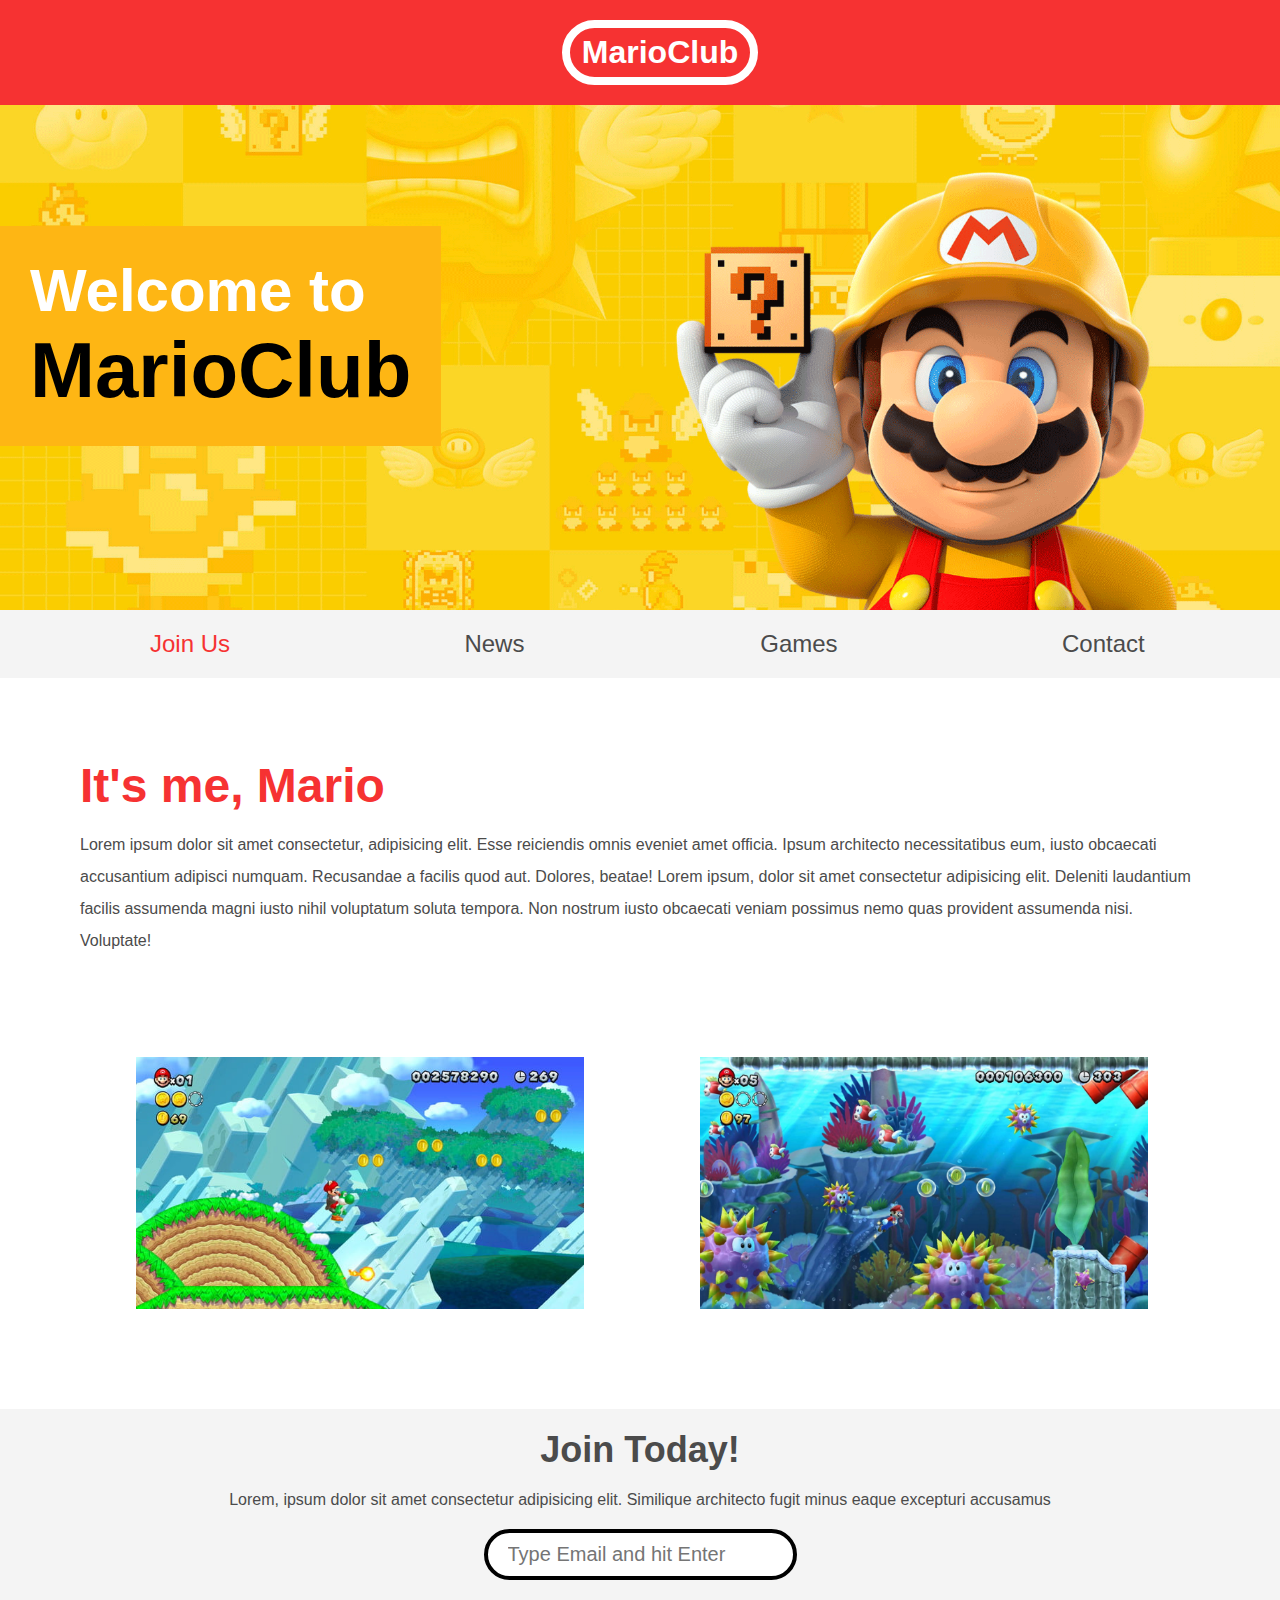
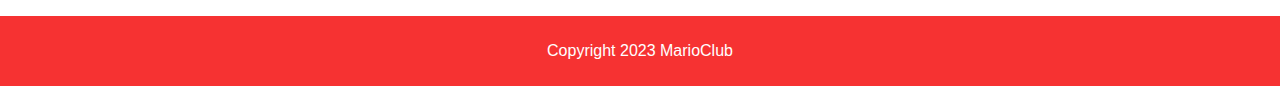
==== index.html @ 32a3d2de "Hosting a page" ====
<html lang="en">
<head>
    <meta name="viewport" content="width = device-width, initial-scale = 1.0">
    <link rel="stylesheet" href="styles.css">
    <title>MarioClub</title>
</head>
<body>
    <header>
        <h1>MarioClub</h1>
    </header>

    <section class="banner">
        <img src="img/banner.png" alt="welcome banner">
        <div class="welcome">
            <h2>Welcome to <br><span>MarioClub</span></h2>
        </div>
    </section>

    <nav class="main-nav">
        <ul>
            <li> <a href="join.html" class="join">Join Us</a> </li>
            <li> <a href="#">News</a> </li>
            <li> <a href="#">Games</a> </li>
            <li> <a href="#">Contact</a> </li>
        </ul>
    </nav>

    <main>
        <article>
            <h2>It's me, Mario</h2>
            <p>
                Lorem ipsum dolor sit amet consectetur, adipisicing elit. Esse reiciendis omnis eveniet amet 
                officia. Ipsum architecto necessitatibus eum, iusto obcaecati accusantium adipisci numquam. 
                Recusandae a facilis quod aut. Dolores, beatae! Lorem ipsum, dolor sit amet consectetur 
                adipisicing elit. Deleniti laudantium facilis assumenda magni iusto nihil voluptatum soluta 
                tempora. Non nostrum iusto obcaecati veniam possimus nemo quas provident assumenda nisi. 
                Voluptate!
            </p>
        </article>

        <ul class="images">
            <li> <img src="img/thumb-1.png" alt="thumb 1"> </li>
            <li> <img src="img/thumb-2.png" alt="thumb 2"> </li>
        </ul>
    </main>

    <section class="join">
        <h2>Join Today!</h2>
        <p>
            Lorem, ipsum dolor sit amet consectetur adipisicing elit. 
            Similique architecto fugit minus eaque excepturi accusamus
        </p>
        <form>
            <input type="email" name="email" placeholder="Type Email and hit Enter" required>
        </form>
    </section>

    <footer>
        <p>Copyright 2023 MarioClub</p>
    </footer>

</body>
</html>
---- styles.css ----
body, ul, li, h1, h2, a{
    margin: 0px;
    padding: 0px;
    font-family: Arial;
}

header{
    position: fixed;
    z-index: 1;
    width: 100%;
    top: 0px;
    left: 0px;
    background-color: #f63232;
    padding: 20px;
    text-align: center;
}

header h1{
    display: inline-block;
    color: white;
    border: 8px solid white;
    border-radius: 36px;
    padding: 6px 12px;
}

.banner{
    position: relative;
}

.banner img{
    max-width: 100%;
}

.banner .welcome{
    position: absolute;
    left: 0px;
    top: 37%;
    background-color: #feb614;
    color: white;
    padding: 30px;
}

.banner h2{
    font-size: 60px;
}

.banner h2 span{
    font-size: 1.3em;
    color: black;
}

nav{
    background-color: #f4f4f4;
    padding: 20px 40px;
    position: sticky;
    top: 104px;
    z-index: 2;
}

nav ul{
    white-space: nowrap;
    max-width: 1200px;
    margin: 0 auto;
    text-align: center;
}

nav li{
    display: inline-block;
    width: 25%;
    font-size: 24px;
}

nav li a{
    text-decoration: none;
    color: #4b4b4b;
    font-family: sans-serif;
    font-weight: 500;
}

nav li a.join{
    color: #f63232;
}

nav li a:hover{
    text-decoration: underline;
}

main{
    width: 1200px;
    max-width: 100%;
    margin: 80px auto;
    padding: 0 40px;
    box-sizing: border-box;
}

article h2{
    color: #f63232;
    font-size: 48px;
}

article p{
    line-height: 2em;
    color: #4b4b4b;
}

.images{
    text-align: center;
    margin: 80px 0px;
    white-space: nowrap;
}

.images li{
    display: inline-block;
    width: 40%;
    margin: 20px 5%;
}

.images li img{
    max-width: 100%;

}

.images li:hover{
    position: relative;
    top: -4px;
}

.join{
    background-color: #f4f4f4;
    text-align: center;
    color: #4b4b4b;
}

.join h2{
    font-size: 36px;
    padding: 20px;
}

.join p{
    margin: 0px;
}

form input{
    margin: 20px 0;
    padding: 10px 20px;
    font-size: 20px;
    border: 4px solid black;
    border-radius: 28px;
    outline: none;
}

form input:valid{
    border: 4px solid #71d300;
}

footer{
    background: #f63232;
    color: white;
    padding: 10px;
    text-align: center;
}

@media screen and (max-width: 1100px){
    header{
        font-size: 14px;
        padding: 15px;
    }
    header h1{
        border: 6px solid white;
        border-radius: 24px;
        padding: 4px 8px;
    }
    .banner .welcome h2{
        font-size: 40px;
    }
    nav{
        padding: 20px 30px;
        top: 56px;
    }
    nav li{
        font-size: 18px;
    }
}

@media screen and (max-width: 900px) {
    header{
        font-size: 10px;
        padding: 10px;
    }
    header h1{
        border: 4px solid white;
        border-radius: 24px;
        padding: 3px 6px;
    }
    .banner .welcome h2{
        font-size: 25px;
    }
}

@media screen and (max-width: 500px) {
    header{
        font-size: 8px;
        padding: 7px;
    }
    .banner .welcome{
        position: relative;
        text-align: center;
        padding: 10px;
    }
    .banner .welcome br{
        display: none;
    }
    .banner .welcome h2{
        font-size: 20px;
    }
    .banner .welcome span{
        font-size: 1em;
    }
    nav{
        padding: 10px 20px;
        top: 56px;
    }
    .images li{
        width: 100%;
        margin: 20px auto;
        display: block;
    }
}
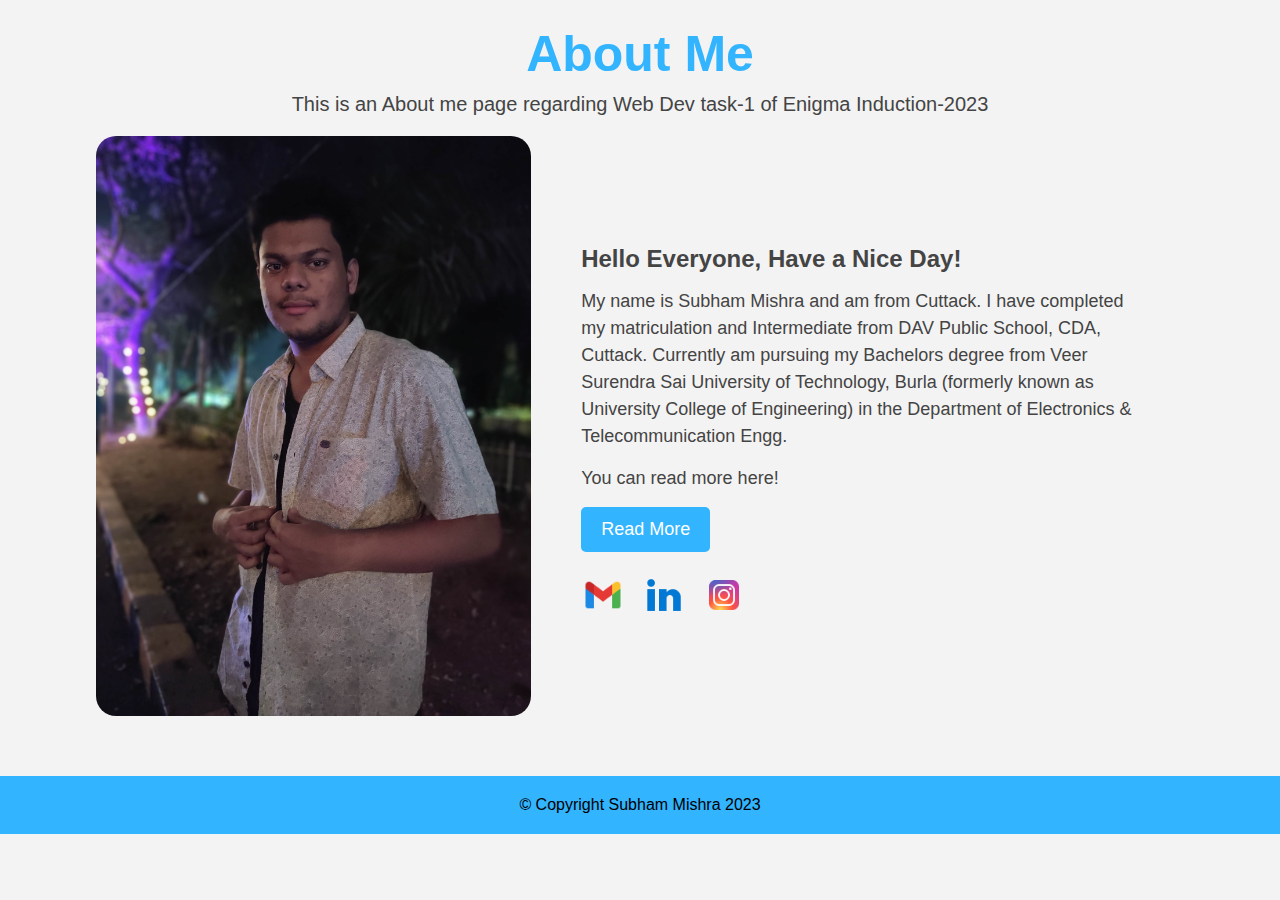
==== commit 0d77be84: "about page" ====
--- a/index.html
+++ b/index.html
@@ -1,63 +1,43 @@
 <html lang="en">
 <head>
-    <meta name="viewport" content="width = device-width, initial-scale = 1.0">
-    <link rel="stylesheet" href="styles.css">
-    <title>MarioClub</title>
+    <link rel="stylesheet" href="style.css">
+    <meta charset="UTF-8">
+    <meta http-equiv="X-UA-Compatible" content="IE=edge">
+    <meta name="viewport" content="width=device-width, initial-scale=1.0">
+    <title>About Me</title>
 </head>
 <body>
     <header>
-        <h1>MarioClub</h1>
+        <div class="heading">
+            <h1>About Me</h1>
+            <p>This is an About me page regarding Web Dev task-1 of Enigma Induction-2023</p>
+        </div>
     </header>
-
-    <section class="banner">
-        <img src="img/banner.png" alt="welcome banner">
-        <div class="welcome">
-            <h2>Welcome to <br><span>MarioClub</span></h2>
+    
+    <section class="content">
+        <img src="img/1.jpg" class="cover">
+        <div class="message">
+            <h2>Hello Everyone, Have a Nice Day!</h2>
+            <p>
+                My name is Subham Mishra and am from Cuttack. I have completed my matriculation and Intermediate
+                from DAV Public School, CDA, Cuttack. Currently am pursuing my Bachelors degree from Veer Surendra
+                Sai University of Technology, Burla (formerly known as University College of Engineering) in the Department
+                of Electronics & Telecommunication Engg. 
+            </p>
+            <p>You can read more here!</p>
+            <a href="read_more.html"><button class="read_more">Read More</button></a>
+            <div class="links">
+                <ul>
+                    <li><a href="mailto:subhamctc3007@gmail.com"><img src="img/gmail.png"></a></li>
+                    <li><a href="https://www.linkedin.com/in/subham-mishra-576b001b2/"><img src="img/linkedin.png"></a></li>
+                    <li><a href="https://instagram.com/subham.__.mishra?igshid=ZDdkNTZiNTM="><img src="img/Instagram.png"></a></li>
+                </ul>
+            </div>
         </div>
     </section>
 
-    <nav class="main-nav">
-        <ul>
-            <li> <a href="join.html" class="join">Join Us</a> </li>
-            <li> <a href="#">News</a> </li>
-            <li> <a href="#">Games</a> </li>
-            <li> <a href="#">Contact</a> </li>
-        </ul>
-    </nav>
-
-    <main>
-        <article>
-            <h2>It's me, Mario</h2>
-            <p>
-                Lorem ipsum dolor sit amet consectetur, adipisicing elit. Esse reiciendis omnis eveniet amet 
-                officia. Ipsum architecto necessitatibus eum, iusto obcaecati accusantium adipisci numquam. 
-                Recusandae a facilis quod aut. Dolores, beatae! Lorem ipsum, dolor sit amet consectetur 
-                adipisicing elit. Deleniti laudantium facilis assumenda magni iusto nihil voluptatum soluta 
-                tempora. Non nostrum iusto obcaecati veniam possimus nemo quas provident assumenda nisi. 
-                Voluptate!
-            </p>
-        </article>
-
-        <ul class="images">
-            <li> <img src="img/thumb-1.png" alt="thumb 1"> </li>
-            <li> <img src="img/thumb-2.png" alt="thumb 2"> </li>
-        </ul>
-    </main>
-
-    <section class="join">
-        <h2>Join Today!</h2>
-        <p>
-            Lorem, ipsum dolor sit amet consectetur adipisicing elit. 
-            Similique architecto fugit minus eaque excepturi accusamus
-        </p>
-        <form>
-            <input type="email" name="email" placeholder="Type Email and hit Enter" required>
-        </form>
-    </section>
-
     <footer>
-        <p>Copyright 2023 MarioClub</p>
+        © Copyright Subham Mishra 2023
     </footer>
-
 </body>
 </html>--- a/style.css
+++ b/style.css
@@ -0,0 +1,208 @@
+*{
+    margin: 0px;
+    padding: 0px;
+    background-color: rgb(243, 243, 243);
+    font-family: sans-serif;
+}
+header{
+    text-align: center;
+    margin-bottom: 20px;
+}
+.heading{
+    display: inline-block;
+    text-align: center;
+    margin-top: 25px;
+}
+.heading h1{
+    font-size: 50px;
+    font-weight: 800;
+    color: rgb(50, 180, 255);
+    margin-bottom: 10px;
+}
+.heading p{
+    font-size: 20px;
+    font-weight: 200;
+    color: #444;
+}
+.content{
+    display: flex;
+    align-items: center;
+    width: 85%;
+    margin: auto;
+}
+.content .cover{
+    flex: 0 50%;
+    max-width: 40%;
+    height: auto;
+    border: 4px;
+    border-radius: 20px;
+}
+
+.message{
+    padding: 35px;
+}
+.message h2{
+    margin: 15px;
+    color: #444;
+    font-size: 24px;
+}
+.message p{
+    color: #444;
+    font-size: 18px;
+    line-height: 1.5em;
+    margin: 15px;
+}
+
+.links{
+    margin: 15px 15px 0px 9px;
+    text-align: left;
+}
+.links ul{
+    white-space: nowrap;
+    max-width: 400px;
+}
+.links li{
+    display: inline-block;
+    margin: 8px;
+    width: 10%;
+}
+.links img{
+    max-width: 100%;
+}
+
+
+.read_more{
+    margin: 0px 15px;
+    display: inline-block;
+    color: #fff;
+    background-color: rgb(50, 180, 255);
+    border: none;
+    border-radius: 5px;
+    padding: 12px 20px;
+    font-size: 18px;
+    cursor: pointer;
+    transition: 0.08s ease-in;
+}
+.read_more:hover{
+    background-color: rgb(0, 144, 227);
+    box-shadow: #444;
+}
+
+
+footer{
+    max-width: 100%;
+    margin: 60px 0px 0px 0px;
+    padding: 20px;
+    background-color: rgb(50, 180, 255);
+    text-align: center;
+}
+
+
+@media screen and (max-width: 1064px){
+    footer{
+        margin-top: 100px;
+    }
+}
+
+@media screen and (max-width: 800px){
+    header{
+        margin-bottom: 30px;
+    }
+    .heading h1{
+        font-size: 50px;
+        margin-bottom: 8px;
+    }
+    .heading p{
+        font-size: 20px;
+    }
+    .content{
+        flex-direction: column;
+        width: 90%;
+        margin: auto;
+    }
+    .content img{
+        flex: 0 100%;
+        max-width: 43%;
+    }
+    .message{
+        flex: 0 100%;
+        max-width: 100%;
+        padding: 10px;
+    }
+    .message h2{
+        font-size: 22px;
+    }
+    .message p{
+        font-size: 17px;
+        line-height: 1.2;
+    }
+    .links{
+        margin: 15px 15px 0px 9px;
+    }
+    .links ul{
+        max-width: 400px;
+    }
+    .links li{
+        margin: 8px;
+        width: 10%;
+    }
+    .links img{
+        max-width: 85%;
+    }
+}
+
+@media screen and (max-width: 600px){
+    .heading{
+        text-align: center;
+        width: 90%;
+    }
+    .heading h1{
+        font-size: 40px;
+    }
+    .heading p{
+        font-size: 16px;
+    }
+    .content{
+        width: 90%;
+    }
+    .content img{
+        max-width: 50%;
+    }
+    .read_more{
+        margin: 0px 15px;
+        display: inline-block;
+        border-radius: 5px;
+        padding: 10px 16px;
+        font-size: 14px;
+    }
+    .links{
+        margin: 15px 15px 0px 9px;
+    }
+    .links ul{
+        max-width: 400px;
+    }
+    .links li{
+        margin: 5px;
+        width: 10%;
+    }
+    .links img{
+        max-width: 80%;
+    }
+    footer{
+        padding: 15px;
+        font-size: 14px;
+    }
+}
+
+
+@media screen and (max-width: 400px){
+    .content .cover{
+        border-radius: 10px;
+    }
+    .links{
+        margin: 15px 15px 0px 13px;
+    }
+    .links img{
+        max-width: 100%;
+    }
+}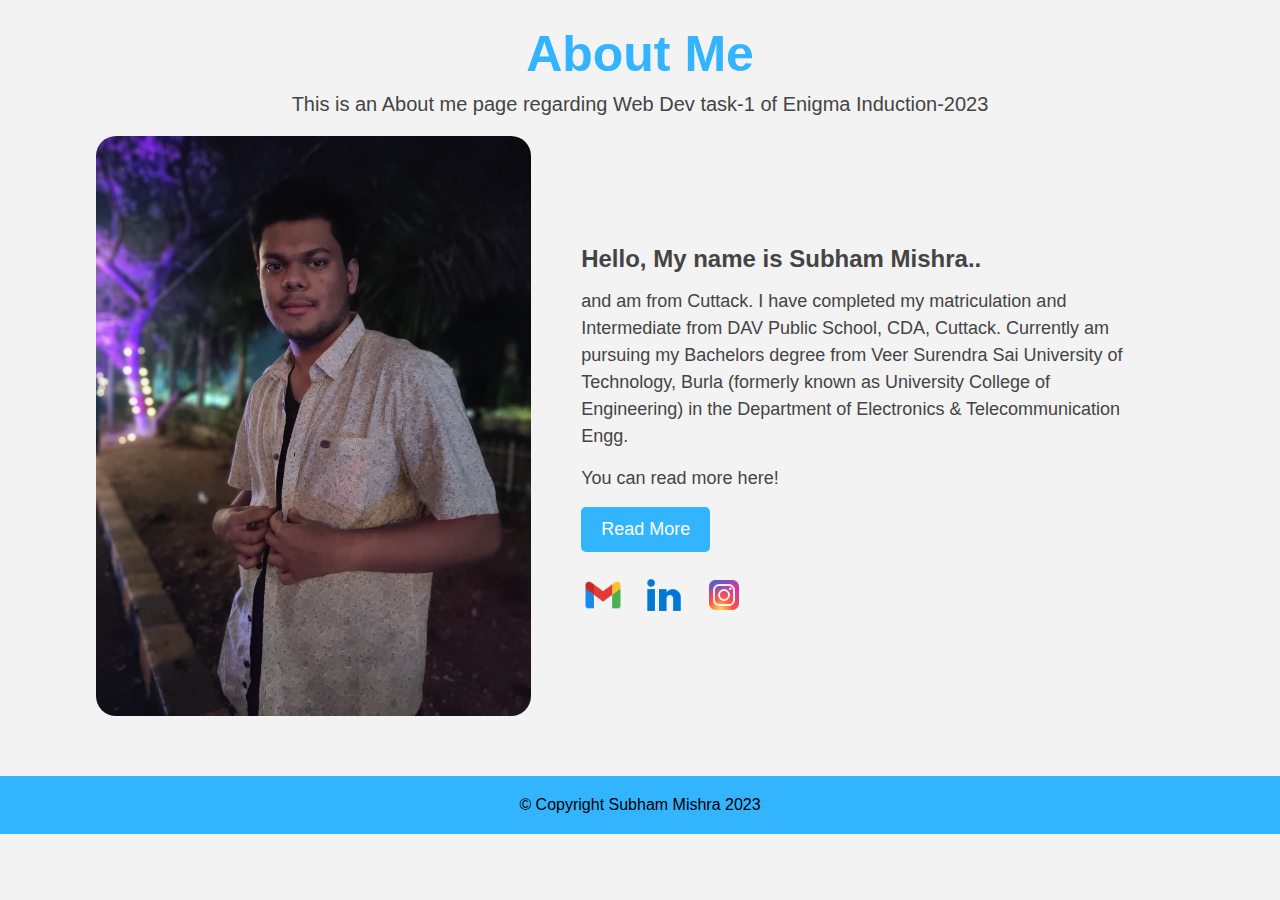
==== commit 11129daf: "About me" ====
--- a/index.html
+++ b/index.html
@@ -17,9 +17,9 @@
     <section class="content">
         <img src="img/1.jpg" class="cover">
         <div class="message">
-            <h2>Hello Everyone, Have a Nice Day!</h2>
+            <h2>Hello, My name is Subham Mishra..</h2>
             <p>
-                My name is Subham Mishra and am from Cuttack. I have completed my matriculation and Intermediate
+                and am from Cuttack. I have completed my matriculation and Intermediate
                 from DAV Public School, CDA, Cuttack. Currently am pursuing my Bachelors degree from Veer Surendra
                 Sai University of Technology, Burla (formerly known as University College of Engineering) in the Department
                 of Electronics & Telecommunication Engg. 
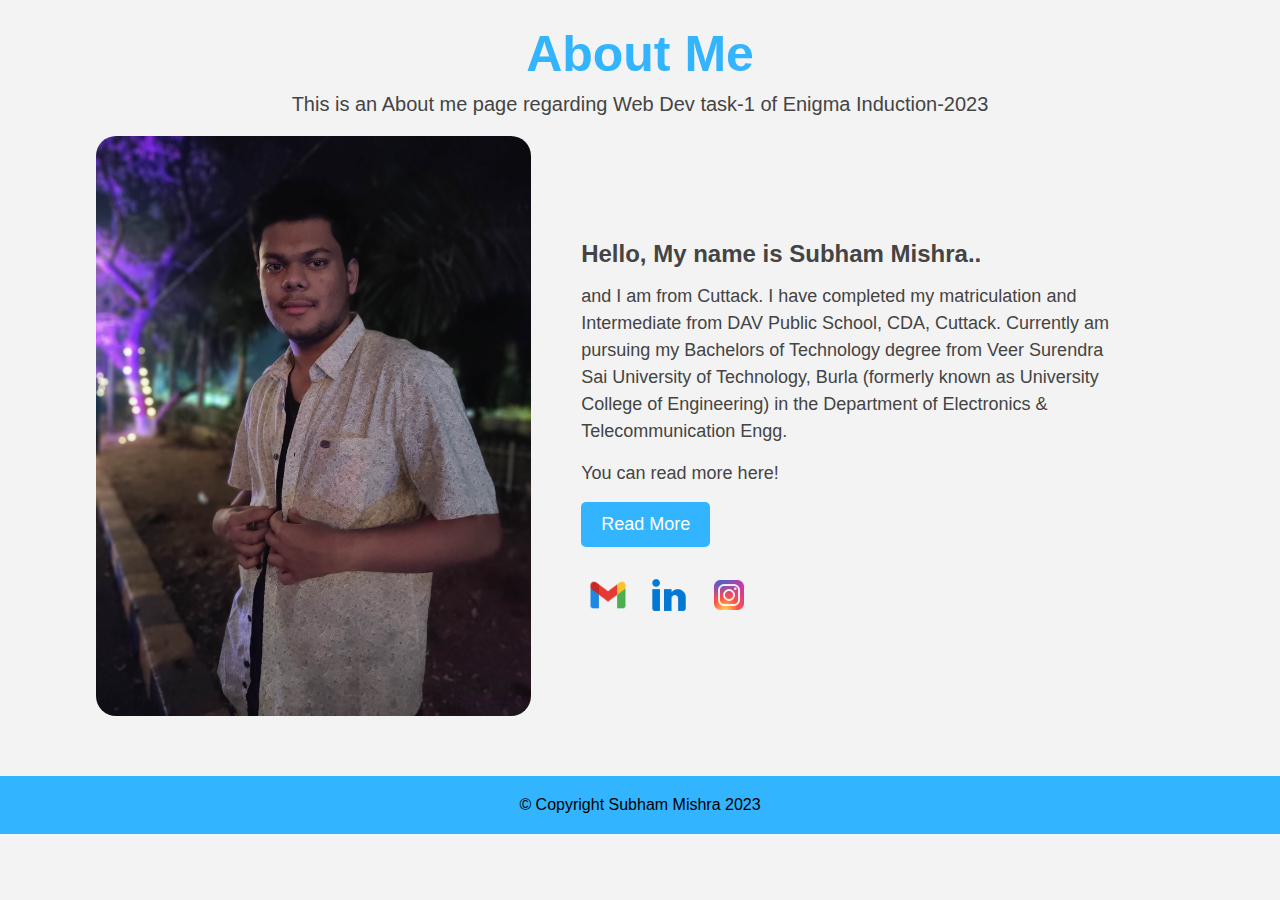
==== commit 218a54b4: "About me page" ====
--- a/index.html
+++ b/index.html
@@ -1,6 +1,6 @@
 <html lang="en">
 <head>
-    <link rel="stylesheet" href="style.css">
+    <link rel="stylesheet" href="css/style.css">
     <meta charset="UTF-8">
     <meta http-equiv="X-UA-Compatible" content="IE=edge">
     <meta name="viewport" content="width=device-width, initial-scale=1.0">
@@ -19,10 +19,10 @@
         <div class="message">
             <h2>Hello, My name is Subham Mishra..</h2>
             <p>
-                and am from Cuttack. I have completed my matriculation and Intermediate
-                from DAV Public School, CDA, Cuttack. Currently am pursuing my Bachelors degree from Veer Surendra
+                and I am from Cuttack. I have completed my matriculation and Intermediate
+                from DAV Public School, CDA, Cuttack. Currently am pursuing my Bachelors of Technology degree from Veer Surendra
                 Sai University of Technology, Burla (formerly known as University College of Engineering) in the Department
-                of Electronics & Telecommunication Engg. 
+                of Electronics & Telecommunication Engg.
             </p>
             <p>You can read more here!</p>
             <a href="read_more.html"><button class="read_more">Read More</button></a>
--- a/css/style.css
+++ b/css/style.css
@@ -0,0 +1,215 @@
+*{
+    margin: 0px;
+    padding: 0px;
+    background-color: rgb(243, 243, 243);
+    font-family: sans-serif;
+}
+header{
+    text-align: center;
+    margin-bottom: 20px;
+}
+.heading{
+    display: inline-block;
+    text-align: center;
+    margin-top: 25px;
+}
+.heading h1{
+    font-size: 50px;
+    font-weight: 800;
+    color: rgb(50, 180, 255);
+    margin-bottom: 10px;
+}
+.heading p{
+    font-size: 20px;
+    font-weight: 200;
+    color: #444;
+}
+.content{
+    display: flex;
+    align-items: center;
+    width: 85%;
+    margin: auto;
+}
+.content .cover{
+    flex: 0 50%;
+    max-width: 40%;
+    height: auto;
+    border: 4px;
+    border-radius: 20px;
+}
+
+.message{
+    padding: 35px;
+}
+.message h2{
+    margin: 15px;
+    color: #444;
+    font-size: 24px;
+}
+.message p{
+    color: #444;
+    font-size: 18px;
+    line-height: 1.5em;
+    margin: 15px;
+}
+
+.links{
+    margin: 15px 15px 0px 9px;
+    text-align: left;
+}
+.links ul{
+    white-space: nowrap;
+    max-width: 400px;
+}
+.links li{
+    display: inline-block;
+    margin: 8px;
+    width: 10%;
+}
+.links img{
+    max-width: 100%;
+    max-height: 100%;
+    padding: 5px;
+    border: 0;
+    border-radius: 20px;
+}
+.links li img:hover{
+    background-color: #ccc;
+}
+
+
+.read_more{
+    margin: 0px 15px;
+    display: inline-block;
+    color: #fff;
+    background-color: rgb(50, 180, 255);
+    border: none;
+    border-radius: 5px;
+    padding: 12px 20px;
+    font-size: 18px;
+    cursor: pointer;
+    transition: 0.08s ease-in;
+}
+.read_more:hover{
+    background-color: rgb(0, 144, 227);
+    box-shadow: #444;
+}
+
+
+footer{
+    max-width: 100%;
+    margin: 60px 0px 0px 0px;
+    padding: 20px;
+    background-color: rgb(50, 180, 255);
+    text-align: center;
+}
+
+
+@media screen and (max-width: 1064px){
+    footer{
+        margin-top: 100px;
+    }
+}
+
+@media screen and (max-width: 800px){
+    header{
+        margin-bottom: 30px;
+    }
+    .heading h1{
+        font-size: 50px;
+        margin-bottom: 8px;
+    }
+    .heading p{
+        font-size: 20px;
+    }
+    .content{
+        flex-direction: column;
+        width: 90%;
+        margin: auto;
+    }
+    .content img{
+        flex: 0 100%;
+        max-width: 43%;
+    }
+    .message{
+        flex: 0 100%;
+        max-width: 100%;
+        padding: 10px;
+    }
+    .message h2{
+        font-size: 22px;
+    }
+    .message p{
+        font-size: 17px;
+        line-height: 1.2;
+    }
+    .links{
+        margin: 15px 15px 0px 9px;
+    }
+    .links ul{
+        max-width: 400px;
+    }
+    .links li{
+        margin: 8px;
+        width: 10%;
+    }
+    .links img{
+        max-width: 85%;
+    }
+}
+
+@media screen and (max-width: 600px){
+    .heading{
+        text-align: center;
+        width: 90%;
+    }
+    .heading h1{
+        font-size: 40px;
+    }
+    .heading p{
+        font-size: 16px;
+    }
+    .content{
+        width: 90%;
+    }
+    .content img{
+        max-width: 50%;
+    }
+    .read_more{
+        margin: 0px 15px;
+        display: inline-block;
+        border-radius: 5px;
+        padding: 10px 16px;
+        font-size: 14px;
+    }
+    .links{
+        margin: 15px 15px 0px 9px;
+    }
+    .links ul{
+        max-width: 400px;
+    }
+    .links li{
+        margin: 5px;
+        width: 10%;
+    }
+    .links img{
+        max-width: 80%;
+    }
+    footer{
+        padding: 15px;
+        font-size: 14px;
+    }
+}
+
+
+@media screen and (max-width: 400px){
+    .content .cover{
+        border-radius: 10px;
+    }
+    .links{
+        margin: 15px 15px 0px 13px;
+    }
+    .links img{
+        max-width: 100%;
+    }
+}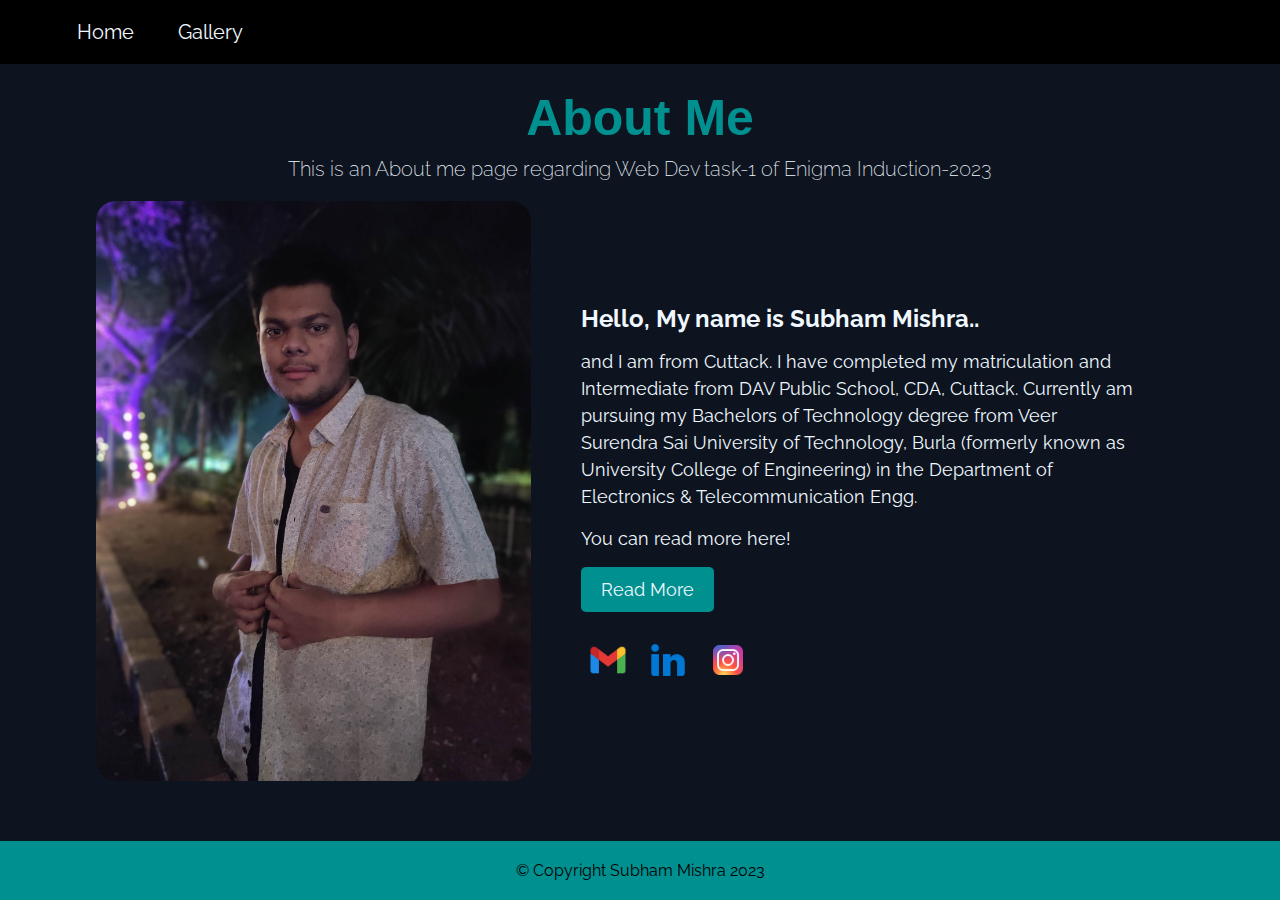
==== commit ac1f325c: "Added a navbar" ====
--- a/index.html
+++ b/index.html
@@ -7,6 +7,15 @@
     <title>About Me</title>
 </head>
 <body>
+    <nav id="top">
+        <div class="pages home">
+            <a href="https://subhamctc3007.github.io/subhamctc3007.github.io" target="_parent">Home</a>
+        </div>
+        <div class="pages gallery">
+            <a href="https://subhamctc3007.github.io/Gallery" target="_blank">Gallery</a>
+        </div>
+    </nav>
+
     <header>
         <div class="heading">
             <h1>About Me</h1>
--- a/css/style.css
+++ b/css/style.css
@@ -1,8 +1,34 @@
+@import url('https://fonts.googleapis.com/css2?family=Raleway&display=swap');
+
 *{
     margin: 0px;
     padding: 0px;
-    background-color: rgb(243, 243, 243);
-    font-family: sans-serif;
+    background: #0d1420;
+    font-family: "Raleway", sans-serif;
+}
+nav{
+    background: black;
+    padding: 20px;
+    display: flex;
+}
+nav .pages{
+    background-color: black;
+}
+nav .home{
+    margin: 0px 30px 0px 50px;
+}
+nav .pages a{
+    text-decoration: none;
+    background-color: black;
+    color: aliceblue;
+    font-size: 20px;
+    border: none;
+    border-radius: 10px;
+    padding: 5px 7px;
+}
+nav .pages a:hover{
+    background-color: aliceblue;
+    color: black;
 }
 header{
     text-align: center;
@@ -14,15 +40,16 @@
     margin-top: 25px;
 }
 .heading h1{
+    font-family: sans-serif;
     font-size: 50px;
     font-weight: 800;
-    color: rgb(50, 180, 255);
+    color: rgb(0, 144, 144);
     margin-bottom: 10px;
 }
 .heading p{
     font-size: 20px;
     font-weight: 200;
-    color: #444;
+    color: aliceblue;
 }
 .content{
     display: flex;
@@ -43,11 +70,11 @@
 }
 .message h2{
     margin: 15px;
-    color: #444;
+    color: aliceblue;
     font-size: 24px;
 }
 .message p{
-    color: #444;
+    color: aliceblue;
     font-size: 18px;
     line-height: 1.5em;
     margin: 15px;
@@ -70,19 +97,19 @@
     max-width: 100%;
     max-height: 100%;
     padding: 5px;
-    border: 0;
+    border: none;
     border-radius: 20px;
 }
 .links li img:hover{
-    background-color: #ccc;
+    background-color: #24334d;
 }
 
 
 .read_more{
     margin: 0px 15px;
     display: inline-block;
-    color: #fff;
-    background-color: rgb(50, 180, 255);
+    color: aliceblue;
+    background-color: rgb(0, 144, 144);
     border: none;
     border-radius: 5px;
     padding: 12px 20px;
@@ -100,7 +127,8 @@
     max-width: 100%;
     margin: 60px 0px 0px 0px;
     padding: 20px;
-    background-color: rgb(50, 180, 255);
+    background-color: rgb(0, 144, 144);
+    color: black;
     text-align: center;
 }
 
@@ -200,7 +228,19 @@
         font-size: 14px;
     }
 }
-
+@media screen and (max-width:420px){
+    nav{
+        padding: 12px;
+    }
+    .home{
+        margin: 0px 15px 0px 30px;
+    }
+    .pages a{
+        font-size: 16px;
+        border-radius: 8px;
+        padding: 5px 7px;
+    }
+}
 
 @media screen and (max-width: 400px){
     .content .cover{
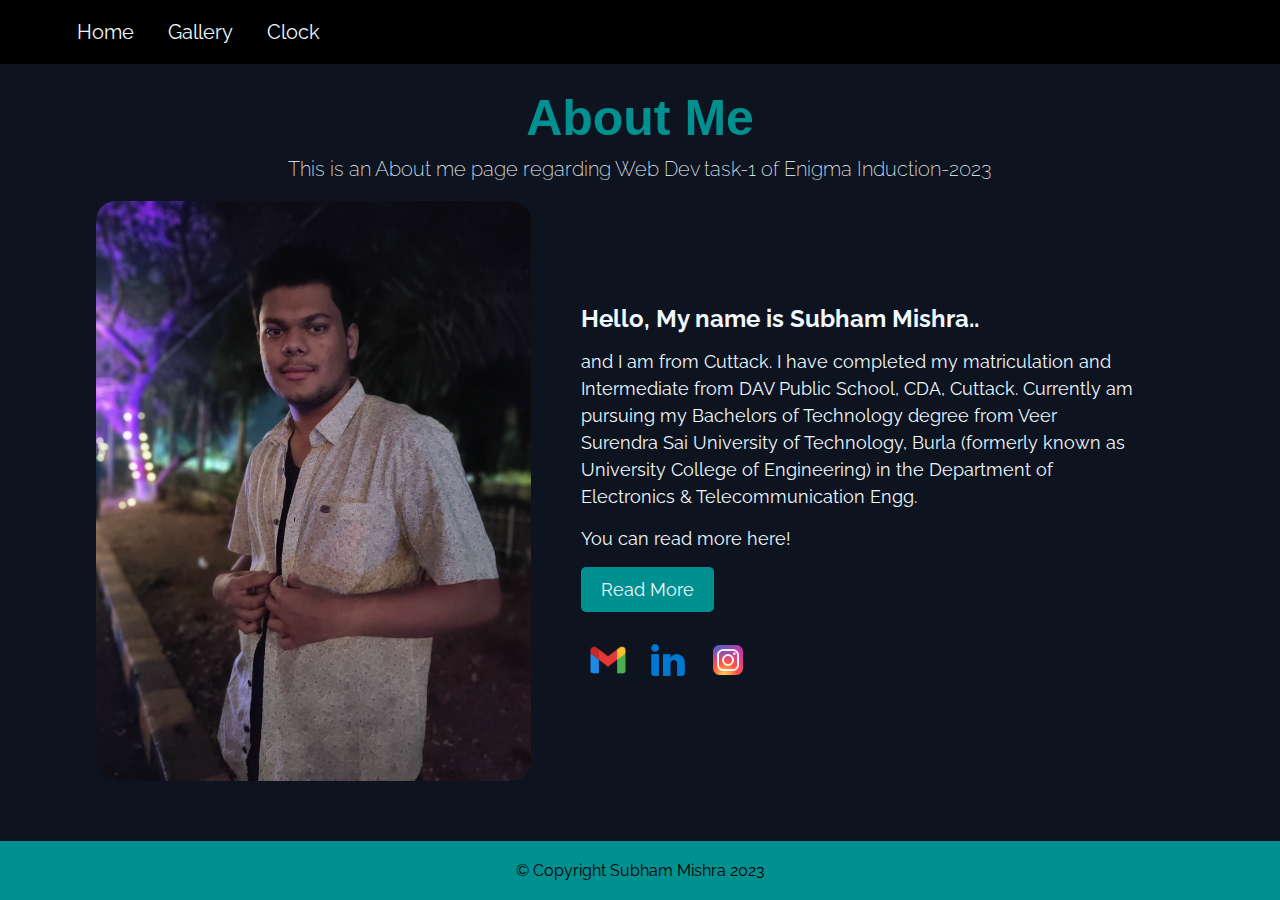
==== commit ca8cb538: "Update" ====
--- a/index.html
+++ b/index.html
@@ -13,6 +13,9 @@
         </div>
         <div class="pages gallery">
             <a href="https://subhamctc3007.github.io/Gallery" target="_blank">Gallery</a>
+        </div>
+        <div class="pages clock">
+            <a href="https://subhamctc3007.github.io/Clock" target="_blank">Clock</a>
         </div>
     </nav>
 
--- a/css/style.css
+++ b/css/style.css
@@ -13,9 +13,11 @@
 }
 nav .pages{
     background-color: black;
+    margin: 0px 10px;
 }
 nav .home{
-    margin: 0px 30px 0px 50px;
+    margin-left: 50px;
+    color: rgb(0, 144, 144);
 }
 nav .pages a{
     text-decoration: none;
